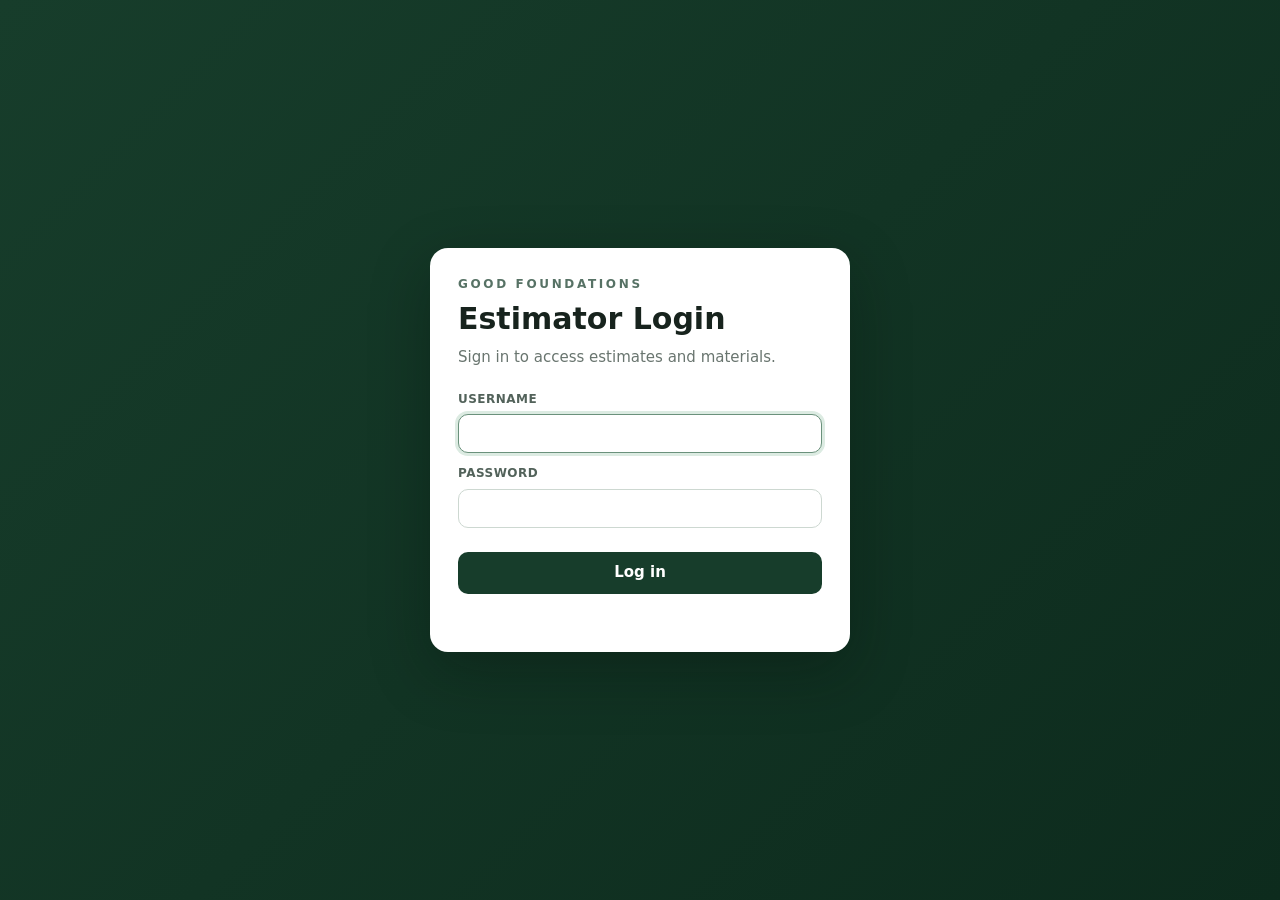
==== login.html @ 35bc96c8 "Add estimator login page" ====
<!doctype html>
<html lang="en">
<head>
<meta charset="utf-8" />
<meta name="viewport" content="width=device-width,initial-scale=1" />
<title>Good Foundations Login</title>
<link rel="stylesheet" href="styles.css" />
<style>
.login-shell{min-height:100vh;display:grid;place-items:center;padding:20px;background:linear-gradient(135deg,#173d2b,#0d2b1d)}
.login-card{width:min(420px,100%);background:white;border-radius:18px;padding:28px;box-shadow:0 20px 60px #06120b55}
.login-card h1{margin:4px 0 6px}.login-card p{margin:0 0 22px;color:#69756f}.login-card label{margin:12px 0}.login-card button{width:100%;margin-top:12px;background:#173d2b;color:white}.login-error{min-height:20px;color:#9a3f3f;font-size:13px;margin-top:10px}
</style>
</head>
<body>
<div class="login-shell">
  <form class="login-card" id="loginForm">
    <div class="eyebrow" style="color:#173d2b">GOOD FOUNDATIONS</div>
    <h1>Estimator Login</h1>
    <p>Sign in to access estimates and materials.</p>
    <label>Username<input id="username" autocomplete="username" autofocus></label>
    <label>Password<input id="password" type="password" autocomplete="current-password"></label>
    <button type="submit">Log in</button>
    <div class="login-error" id="loginError"></div>
  </form>
</div>
<script>
const AUTH_KEY='gf-authenticated';
if(sessionStorage.getItem(AUTH_KEY)==='yes') location.replace('index.html');
document.getElementById('loginForm').addEventListener('submit',e=>{
  e.preventDefault();
  const user=document.getElementById('username').value.trim();
  const pass=document.getElementById('password').value;
  if(user==='jimrutherford' && pass==='celtic1888'){
    sessionStorage.setItem(AUTH_KEY,'yes');
    location.replace('index.html');
  }else{
    document.getElementById('loginError').textContent='Incorrect username or password.';
  }
});
</script>
</body>
</html>
---- styles.css ----
:root{--ink:#17231d;--muted:#69756f;--line:#dce4df;--paper:#fff;--bg:#f3f6f4;--brand:#173d2b;--brand2:#245d43;--soft:#e9f0ec;--warn:#88520b}*{box-sizing:border-box}body{margin:0;font:15px/1.45 system-ui,-apple-system,BlinkMacSystemFont,"Segoe UI",sans-serif;color:var(--ink);background:var(--bg)}.topbar{background:linear-gradient(135deg,var(--brand),#0d2b1d);color:white;padding:24px max(24px,calc((100vw - 1180px)/2));display:flex;justify-content:space-between;gap:24px;align-items:center;box-shadow:0 8px 28px #173d2b22}.eyebrow{font-size:12px;letter-spacing:.22em;font-weight:800;opacity:.72}.topbar h1{font-size:34px;margin:2px 0}.topbar p{margin:0;opacity:.75}.top-actions{display:flex;gap:10px;flex-wrap:wrap}.nav-btn{display:inline-flex;align-items:center;justify-content:center;text-decoration:none;font-weight:750;border-radius:10px;padding:10px 14px}.shell{max-width:1180px;margin:24px auto 60px;padding:0 20px}.card{background:var(--paper);border:1px solid var(--line);border-radius:18px;padding:22px;margin-bottom:18px;box-shadow:0 4px 20px #16251c0a}.section-head{display:flex;align-items:center;justify-content:space-between;gap:16px;margin-bottom:16px}.section-head>div{display:flex;align-items:center;gap:10px}.section-head h2{font-size:19px;margin:0}.step{display:inline-grid;place-items:center;width:28px;height:28px;border-radius:9px;background:var(--soft);color:var(--brand);font-weight:800}.save-state{font-size:12px;color:var(--muted)}.grid{display:grid;gap:12px}.cols-4{grid-template-columns:repeat(4,1fr)}.cols-3{grid-template-columns:repeat(3,1fr)}label{display:grid;gap:6px;font-size:12px;font-weight:700;color:#52625a;text-transform:uppercase;letter-spacing:.04em}input,textarea,select{font:inherit;color:var(--ink);width:100%;border:1px solid #cdd8d1;border-radius:10px;background:white;padding:10px 11px;outline:none;text-transform:none;letter-spacing:normal;font-weight:500}input:focus,textarea:focus{border-color:#6b917c;box-shadow:0 0 0 3px #dcebe2}.customer-card>label{margin-top:12px}button{font:inherit;border:0;border-radius:10px;padding:10px 14px;cursor:pointer;font-weight:750}.primary{background:white;color:var(--brand)}.ghost{background:#ffffff15;color:white;border:1px solid #ffffff2b}.text-btn{background:var(--soft);color:var(--brand);padding:8px 10px}.icon-btn{background:transparent;font-size:26px;padding:0 8px}.table-wrap{overflow:auto;padding-bottom:190px;margin-bottom:-190px}table{width:100%;border-collapse:collapse;min-width:660px}th,td{text-align:left;padding:10px 8px;border-bottom:1px solid #edf1ee}th{font-size:11px;text-transform:uppercase;letter-spacing:.07em;color:#758179}.num{text-align:right}.row-input{border:0;background:#f8faf9;padding:8px}.desc{min-width:320px}.money{width:105px;text-align:right}.qty{width:82px;text-align:right}.suggest-cell{position:relative;overflow:visible}.suggestions{position:absolute;z-index:40;left:8px;right:8px;top:calc(100% - 4px);max-height:280px;overflow:auto;background:white;border:1px solid #cdd8d1;border-radius:12px;box-shadow:0 12px 30px #13251b26;padding:6px}.suggestions.hidden{display:none}.suggestion{display:flex;width:100%;justify-content:space-between;align-items:center;gap:16px;text-align:left;background:white;color:var(--ink);border-radius:8px;padding:9px 10px;font-weight:600}.suggestion:hover,.suggestion:focus{background:var(--soft)}.suggestion span{overflow:hidden;text-overflow:ellipsis;white-space:nowrap}.suggestion strong{font-size:12px;color:var(--brand);white-space:nowrap}.suggest-empty{padding:10px;color:var(--muted)}.remove{background:transparent;color:#9a4b4b;font-size:18px;padding:5px 9px}.subtotal{display:flex;justify-content:flex-end;gap:24px;padding:14px 8px 0;color:var(--muted)}.subtotal strong{color:var(--ink);min-width:100px;text-align:right}.split{display:grid;grid-template-columns:1.15fr .85fr;gap:18px}.split>.card{margin-bottom:18px}.totals-card{background:#fbfcfb}.summary-row{display:flex;justify-content:space-between;padding:8px 0;border-bottom:1px solid #edf1ee}.summary-row.discount{align-items:center}.summary-row.discount label{display:block}.summary-row.discount input{width:80px;text-align:right;padding:7px}.grand{display:flex;justify-content:space-between;align-items:end;margin-top:16px;padding-top:14px;border-top:2px solid var(--brand)}.grand strong{font-size:30px;color:var(--brand)}.margin-box{margin-top:14px;background:var(--soft);border-radius:12px;padding:13px;display:grid;grid-template-columns:1fr auto;gap:2px 10px}.margin-box strong{font-size:20px}.margin-box small{grid-column:1/-1;color:var(--muted)}.order-list{display:grid;gap:8px}.order-item{display:flex;justify-content:space-between;padding:9px 12px;background:#f7f9f8;border-radius:9px}.muted{color:var(--muted)}.modal{position:fixed;inset:0;background:#06120baa;display:grid;place-items:center;padding:20px;z-index:50}.modal.hidden{display:none}.modal-panel{width:min(720px,100%);max-height:80vh;overflow:auto;background:white;border-radius:18px;padding:22px}.archive-entry{display:grid;grid-template-columns:1fr auto;gap:4px 12px;padding:12px;border:1px solid var(--line);border-radius:12px;margin:8px 0}.archive-entry small{color:var(--muted)}.archive-actions{grid-row:1/3;grid-column:2;display:flex;gap:6px;align-items:center}.archive-actions button{padding:7px 10px}.archive-actions .load{background:var(--soft);color:var(--brand)}.archive-actions .delete{background:#f8eeee;color:#8c3a3a}.materials-toolbar{display:flex;gap:10px;align-items:center;margin-bottom:14px}.materials-toolbar input{flex:1}.materials-admin-table .admin-desc{min-width:420px}.materials-admin-table td{vertical-align:middle}.materials-count{margin:14px 4px 0}.materials-admin-table .row-input:focus{background:white}@media(max-width:800px){.topbar{align-items:flex-start;flex-direction:column}.cols-4,.cols-3,.split{grid-template-columns:1fr}.shell{padding:0 12px}.card{padding:16px;border-radius:14px}.top-actions{width:100%}.top-actions button,.top-actions .nav-btn{flex:1}.grand strong{font-size:26px}.suggestions{position:fixed;left:14px;right:14px;top:auto;bottom:14px;max-height:45vh}.materials-toolbar{align-items:stretch;flex-direction:column}.materials-admin-table .admin-desc{min-width:300px}}@media print{body{background:white}.topbar{background:white;color:black;box-shadow:none;border-bottom:2px solid #173d2b;padding:12mm 12mm 6mm}.top-actions,.step,.text-btn,.remove,.save-state,.order-card,.suggestions{display:none!important}.shell{max-width:none;margin:0;padding:5mm 12mm}.card{box-shadow:none;border:0;border-radius:0;padding:4mm 0;margin:0}.split{grid-template-columns:1fr}.customer-card input,.customer-card textarea,input,textarea{border:0;padding:2px 0}.table-wrap{overflow:visible;padding-bottom:0;margin-bottom:0}table{min-width:0}.totals-card{page-break-inside:avoid}.margin-box{display:none}}
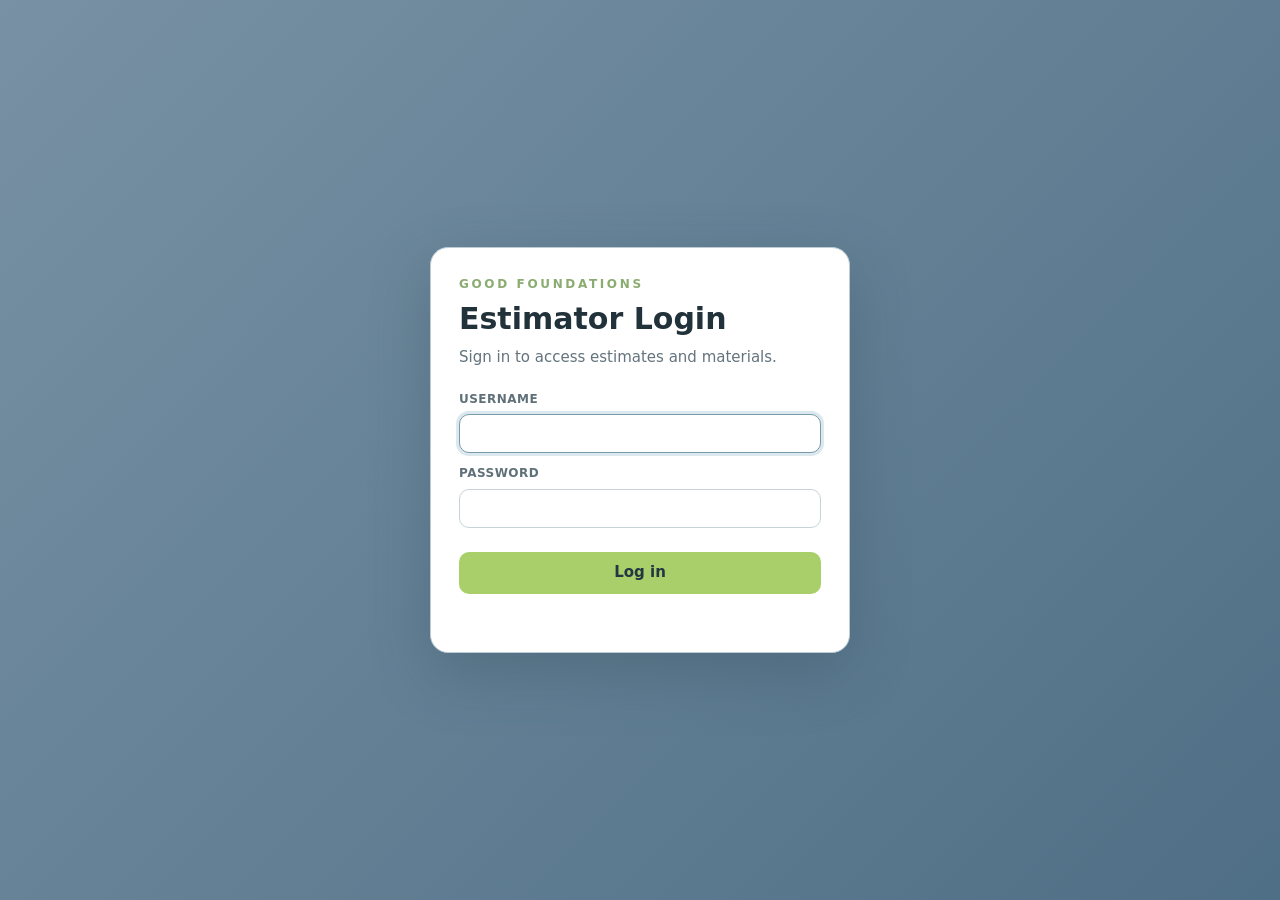
==== commit 5e4435f1: "Move estimator login to server session" ====
--- a/login.html
+++ b/login.html
@@ -5,36 +5,44 @@
 <meta name="viewport" content="width=device-width,initial-scale=1" />
 <title>Good Foundations Login</title>
 <link rel="stylesheet" href="styles.css" />
+<link rel="stylesheet" href="van-theme.css?v=1" />
 <style>
-.login-shell{min-height:100vh;display:grid;place-items:center;padding:20px;background:linear-gradient(135deg,#173d2b,#0d2b1d)}
-.login-card{width:min(420px,100%);background:white;border-radius:18px;padding:28px;box-shadow:0 20px 60px #06120b55}
-.login-card h1{margin:4px 0 6px}.login-card p{margin:0 0 22px;color:#69756f}.login-card label{margin:12px 0}.login-card button{width:100%;margin-top:12px;background:#173d2b;color:white}.login-error{min-height:20px;color:#9a3f3f;font-size:13px;margin-top:10px}
+.login-shell{min-height:100vh;display:grid;place-items:center;padding:20px;background:linear-gradient(135deg,#7891a4,#4f6f86)}
+.login-card{width:min(420px,100%);background:white;border-radius:18px;padding:28px;border:1px solid #bdcbd4;box-shadow:0 20px 60px #334b5b55}
+.login-card h1{margin:4px 0 6px}.login-card p{margin:0 0 22px;color:#64737d}.login-card label{margin:12px 0}.login-card button{width:100%;margin-top:12px;background:#a8cf6a;color:#243642}.login-error{min-height:20px;color:#9a3f3f;font-size:13px;margin-top:10px}.login-card .eyebrow{color:#5f8d3b!important}
 </style>
 </head>
 <body>
 <div class="login-shell">
   <form class="login-card" id="loginForm">
-    <div class="eyebrow" style="color:#173d2b">GOOD FOUNDATIONS</div>
+    <div class="eyebrow">GOOD FOUNDATIONS</div>
     <h1>Estimator Login</h1>
     <p>Sign in to access estimates and materials.</p>
     <label>Username<input id="username" autocomplete="username" autofocus></label>
     <label>Password<input id="password" type="password" autocomplete="current-password"></label>
-    <button type="submit">Log in</button>
+    <button type="submit" id="loginBtn">Log in</button>
     <div class="login-error" id="loginError"></div>
   </form>
 </div>
 <script>
 const AUTH_KEY='gf-authenticated';
 if(sessionStorage.getItem(AUTH_KEY)==='yes') location.replace('index.html');
-document.getElementById('loginForm').addEventListener('submit',e=>{
+document.getElementById('loginForm').addEventListener('submit',async e=>{
   e.preventDefault();
   const user=document.getElementById('username').value.trim();
   const pass=document.getElementById('password').value;
-  if(user==='jimrutherford' && pass==='celtic1888'){
+  const button=document.getElementById('loginBtn');
+  const error=document.getElementById('loginError');
+  error.textContent='';button.disabled=true;button.textContent='Signing in…';
+  try{
+    const response=await fetch('/api/login',{method:'POST',headers:{'Content-Type':'application/json'},credentials:'same-origin',body:JSON.stringify({username:user,password:pass})});
+    const data=await response.json().catch(()=>({}));
+    if(!response.ok)throw new Error(data.error||'Could not sign in.');
     sessionStorage.setItem(AUTH_KEY,'yes');
     location.replace('index.html');
-  }else{
-    document.getElementById('loginError').textContent='Incorrect username or password.';
+  }catch(err){
+    error.textContent=err.message||'Could not sign in.';
+    button.disabled=false;button.textContent='Log in';
   }
 });
 </script>
--- a/styles.css
+++ b/styles.css
@@ -1 +1 @@
-:root{--ink:#17231d;--muted:#69756f;--line:#dce4df;--paper:#fff;--bg:#f3f6f4;--brand:#173d2b;--brand2:#245d43;--soft:#e9f0ec;--warn:#88520b}*{box-sizing:border-box}body{margin:0;font:15px/1.45 system-ui,-apple-system,BlinkMacSystemFont,"Segoe UI",sans-serif;color:var(--ink);background:var(--bg)}.topbar{background:linear-gradient(135deg,var(--brand),#0d2b1d);color:white;padding:24px max(24px,calc((100vw - 1180px)/2));display:flex;justify-content:space-between;gap:24px;align-items:center;box-shadow:0 8px 28px #173d2b22}.eyebrow{font-size:12px;letter-spacing:.22em;font-weight:800;opacity:.72}.topbar h1{font-size:34px;margin:2px 0}.topbar p{margin:0;opacity:.75}.top-actions{display:flex;gap:10px;flex-wrap:wrap}.nav-btn{display:inline-flex;align-items:center;justify-content:center;text-decoration:none;font-weight:750;border-radius:10px;padding:10px 14px}.shell{max-width:1180px;margin:24px auto 60px;padding:0 20px}.card{background:var(--paper);border:1px solid var(--line);border-radius:18px;padding:22px;margin-bottom:18px;box-shadow:0 4px 20px #16251c0a}.section-head{display:flex;align-items:center;justify-content:space-between;gap:16px;margin-bottom:16px}.section-head>div{display:flex;align-items:center;gap:10px}.section-head h2{font-size:19px;margin:0}.step{display:inline-grid;place-items:center;width:28px;height:28px;border-radius:9px;background:var(--soft);color:var(--brand);font-weight:800}.save-state{font-size:12px;color:var(--muted)}.grid{display:grid;gap:12px}.cols-4{grid-template-columns:repeat(4,1fr)}.cols-3{grid-template-columns:repeat(3,1fr)}label{display:grid;gap:6px;font-size:12px;font-weight:700;color:#52625a;text-transform:uppercase;letter-spacing:.04em}input,textarea,select{font:inherit;color:var(--ink);width:100%;border:1px solid #cdd8d1;border-radius:10px;background:white;padding:10px 11px;outline:none;text-transform:none;letter-spacing:normal;font-weight:500}input:focus,textarea:focus{border-color:#6b917c;box-shadow:0 0 0 3px #dcebe2}.customer-card>label{margin-top:12px}button{font:inherit;border:0;border-radius:10px;padding:10px 14px;cursor:pointer;font-weight:750}.primary{background:white;color:var(--brand)}.ghost{background:#ffffff15;color:white;border:1px solid #ffffff2b}.text-btn{background:var(--soft);color:var(--brand);padding:8px 10px}.icon-btn{background:transparent;font-size:26px;padding:0 8px}.table-wrap{overflow:auto;padding-bottom:190px;margin-bottom:-190px}table{width:100%;border-collapse:collapse;min-width:660px}th,td{text-align:left;padding:10px 8px;border-bottom:1px solid #edf1ee}th{font-size:11px;text-transform:uppercase;letter-spacing:.07em;color:#758179}.num{text-align:right}.row-input{border:0;background:#f8faf9;padding:8px}.desc{min-width:320px}.money{width:105px;text-align:right}.qty{width:82px;text-align:right}.suggest-cell{position:relative;overflow:visible}.suggestions{position:absolute;z-index:40;left:8px;right:8px;top:calc(100% - 4px);max-height:280px;overflow:auto;background:white;border:1px solid #cdd8d1;border-radius:12px;box-shadow:0 12px 30px #13251b26;padding:6px}.suggestions.hidden{display:none}.suggestion{display:flex;width:100%;justify-content:space-between;align-items:center;gap:16px;text-align:left;background:white;color:var(--ink);border-radius:8px;padding:9px 10px;font-weight:600}.suggestion:hover,.suggestion:focus{background:var(--soft)}.suggestion span{overflow:hidden;text-overflow:ellipsis;white-space:nowrap}.suggestion strong{font-size:12px;color:var(--brand);white-space:nowrap}.suggest-empty{padding:10px;color:var(--muted)}.remove{background:transparent;color:#9a4b4b;font-size:18px;padding:5px 9px}.subtotal{display:flex;justify-content:flex-end;gap:24px;padding:14px 8px 0;color:var(--muted)}.subtotal strong{color:var(--ink);min-width:100px;text-align:right}.split{display:grid;grid-template-columns:1.15fr .85fr;gap:18px}.split>.card{margin-bottom:18px}.totals-card{background:#fbfcfb}.summary-row{display:flex;justify-content:space-between;padding:8px 0;border-bottom:1px solid #edf1ee}.summary-row.discount{align-items:center}.summary-row.discount label{display:block}.summary-row.discount input{width:80px;text-align:right;padding:7px}.grand{display:flex;justify-content:space-between;align-items:end;margin-top:16px;padding-top:14px;border-top:2px solid var(--brand)}.grand strong{font-size:30px;color:var(--brand)}.margin-box{margin-top:14px;background:var(--soft);border-radius:12px;padding:13px;display:grid;grid-template-columns:1fr auto;gap:2px 10px}.margin-box strong{font-size:20px}.margin-box small{grid-column:1/-1;color:var(--muted)}.order-list{display:grid;gap:8px}.order-item{display:flex;justify-content:space-between;padding:9px 12px;background:#f7f9f8;border-radius:9px}.muted{color:var(--muted)}.modal{position:fixed;inset:0;background:#06120baa;display:grid;place-items:center;padding:20px;z-index:50}.modal.hidden{display:none}.modal-panel{width:min(720px,100%);max-height:80vh;overflow:auto;background:white;border-radius:18px;padding:22px}.archive-entry{display:grid;grid-template-columns:1fr auto;gap:4px 12px;padding:12px;border:1px solid var(--line);border-radius:12px;margin:8px 0}.archive-entry small{color:var(--muted)}.archive-actions{grid-row:1/3;grid-column:2;display:flex;gap:6px;align-items:center}.archive-actions button{padding:7px 10px}.archive-actions .load{background:var(--soft);color:var(--brand)}.archive-actions .delete{background:#f8eeee;color:#8c3a3a}.materials-toolbar{display:flex;gap:10px;align-items:center;margin-bottom:14px}.materials-toolbar input{flex:1}.materials-admin-table .admin-desc{min-width:420px}.materials-admin-table td{vertical-align:middle}.materials-count{margin:14px 4px 0}.materials-admin-table .row-input:focus{background:white}@media(max-width:800px){.topbar{align-items:flex-start;flex-direction:column}.cols-4,.cols-3,.split{grid-template-columns:1fr}.shell{padding:0 12px}.card{padding:16px;border-radius:14px}.top-actions{width:100%}.top-actions button,.top-actions .nav-btn{flex:1}.grand strong{font-size:26px}.suggestions{position:fixed;left:14px;right:14px;top:auto;bottom:14px;max-height:45vh}.materials-toolbar{align-items:stretch;flex-direction:column}.materials-admin-table .admin-desc{min-width:300px}}@media print{body{background:white}.topbar{background:white;color:black;box-shadow:none;border-bottom:2px solid #173d2b;padding:12mm 12mm 6mm}.top-actions,.step,.text-btn,.remove,.save-state,.order-card,.suggestions{display:none!important}.shell{max-width:none;margin:0;padding:5mm 12mm}.card{box-shadow:none;border:0;border-radius:0;padding:4mm 0;margin:0}.split{grid-template-columns:1fr}.customer-card input,.customer-card textarea,input,textarea{border:0;padding:2px 0}.table-wrap{overflow:visible;padding-bottom:0;margin-bottom:0}table{min-width:0}.totals-card{page-break-inside:avoid}.margin-box{display:none}}
+:root{--ink:#17231d;--muted:#69756f;--line:#dce4df;--paper:#fff;--bg:#f3f6f4;--brand:#173d2b;--brand2:#245d43;--soft:#e9f0ec;--warn:#88520b}*{box-sizing:border-box}body{margin:0;font:15px/1.45 system-ui,-apple-system,BlinkMacSystemFont,"Segoe UI",sans-serif;color:var(--ink);background:var(--bg)}.topbar{background:linear-gradient(135deg,var(--brand),#0d2b1d);color:white;padding:24px max(24px,calc((100vw - 1180px)/2));display:flex;justify-content:space-between;gap:24px;align-items:center;box-shadow:0 8px 28px #173d2b22}.eyebrow{font-size:12px;letter-spacing:.22em;font-weight:800;opacity:.72}.topbar h1{font-size:34px;margin:2px 0}.topbar p{margin:0;opacity:.75}.top-actions{display:flex;gap:10px;flex-wrap:wrap}.nav-btn{display:inline-flex;align-items:center;justify-content:center;text-decoration:none;font-weight:750;border-radius:10px;padding:10px 14px}.shell{max-width:1180px;margin:24px auto 60px;padding:0 20px}.card{background:var(--paper);border:1px solid var(--line);border-radius:18px;padding:22px;margin-bottom:18px;box-shadow:0 4px 20px #16251c0a}.section-head{display:flex;align-items:center;justify-content:space-between;gap:16px;margin-bottom:16px}.section-head>div{display:flex;align-items:center;gap:10px}.section-head h2{font-size:19px;margin:0}.step{display:inline-grid;place-items:center;width:28px;height:28px;border-radius:9px;background:var(--soft);color:var(--brand);font-weight:800}.save-state{font-size:12px;color:var(--muted)}.grid{display:grid;gap:12px}.cols-4{grid-template-columns:repeat(4,1fr)}.cols-3{grid-template-columns:repeat(3,1fr)}label{display:grid;gap:6px;font-size:12px;font-weight:700;color:#52625a;text-transform:uppercase;letter-spacing:.04em}input,textarea,select{font:inherit;color:var(--ink);width:100%;border:1px solid #cdd8d1;border-radius:10px;background:white;padding:10px 11px;outline:none;text-transform:none;letter-spacing:normal;font-weight:500}input:focus,textarea:focus{border-color:#6b917c;box-shadow:0 0 0 3px #dcebe2}.customer-card>label{margin-top:12px}button{font:inherit;border:0;border-radius:10px;padding:10px 14px;cursor:pointer;font-weight:750}.primary{background:white;color:var(--brand)}.ghost{background:#ffffff15;color:white;border:1px solid #ffffff2b}.text-btn{background:var(--soft);color:var(--brand);padding:8px 10px}.icon-btn{background:transparent;font-size:26px;padding:0 8px}.table-wrap{overflow:auto;padding-bottom:190px;margin-bottom:-190px}table{width:100%;border-collapse:collapse;min-width:660px}th,td{text-align:left;padding:10px 8px;border-bottom:1px solid #edf1ee}th{font-size:11px;text-transform:uppercase;letter-spacing:.07em;color:#758179}.num{text-align:right}.row-input{border:0;background:#f8faf9;padding:8px}.desc{min-width:320px}.money{width:105px;text-align:right}.qty{width:82px;text-align:right}.suggest-cell{position:relative;overflow:visible}.suggestions{position:absolute;z-index:40;left:8px;right:8px;top:calc(100% - 4px);max-height:280px;overflow:auto;background:white;border:1px solid #cdd8d1;border-radius:12px;box-shadow:0 12px 30px #13251b26;padding:6px}.suggestions.hidden{display:none}.suggestion{display:flex;width:100%;justify-content:space-between;align-items:center;gap:16px;text-align:left;background:white;color:var(--ink);border-radius:8px;padding:9px 10px;font-weight:600}.suggestion:hover,.suggestion:focus{background:var(--soft)}.suggestion span{overflow:hidden;text-overflow:ellipsis;white-space:nowrap}.suggestion strong{font-size:12px;color:var(--brand);white-space:nowrap}.suggest-empty{padding:10px;color:var(--muted)}.remove{background:transparent;color:#9a4b4b;font-size:18px;padding:5px 9px}.subtotal{display:flex;justify-content:flex-end;gap:24px;padding:14px 8px 0;color:var(--muted)}.subtotal strong{color:var(--ink);min-width:100px;text-align:right}.split{display:grid;grid-template-columns:1.15fr .85fr;gap:18px}.split>.card{margin-bottom:18px}.totals-card{background:#fbfcfb}.summary-row{display:flex;justify-content:space-between;padding:8px 0;border-bottom:1px solid #edf1ee}.summary-row.discount{align-items:center}.summary-row.discount label{display:block}.summary-row.discount input{width:80px;text-align:right;padding:7px}.grand{display:flex;justify-content:space-between;align-items:end;margin-top:16px;padding-top:14px;border-top:2px solid var(--brand)}.grand strong{font-size:30px;color:var(--brand)}.margin-box{margin-top:14px;background:var(--soft);border-radius:12px;padding:13px;display:grid;grid-template-columns:1fr auto;gap:2px 10px}.margin-box strong{font-size:20px}.margin-box small{grid-column:1/-1;color:var(--muted)}.order-list{display:grid;gap:8px}.order-item{display:flex;justify-content:space-between;padding:9px 12px;background:#f7f9f8;border-radius:9px}.muted{color:var(--muted)}.modal{position:fixed;inset:0;background:#06120baa;display:grid;place-items:center;padding:20px;z-index:50}.modal.hidden{display:none}.modal-panel{width:min(720px,100%);max-height:80vh;overflow:auto;background:white;border-radius:18px;padding:22px}.archive-entry{display:grid;grid-template-columns:1fr auto;gap:4px 12px;padding:12px;border:1px solid var(--line);border-radius:12px;margin:8px 0}.archive-entry small{color:var(--muted)}.archive-actions{grid-row:1/3;grid-column:2;display:flex;gap:6px;align-items:center}.archive-actions button{padding:7px 10px}.archive-actions .load{background:var(--soft);color:var(--brand)}.archive-actions .delete{background:#f8eeee;color:#8c3a3a}.materials-toolbar{display:flex;gap:10px;align-items:center;margin-bottom:14px}.materials-toolbar input{flex:1}.materials-admin-table .admin-desc{min-width:420px}.materials-admin-table td{vertical-align:middle}.materials-count{margin:14px 4px 0}.materials-admin-table .row-input:focus{background:white}body.pdf-export{background:white;width:794px}body.pdf-export .topbar{background:white;color:black;box-shadow:none;border-bottom:2px solid var(--brand);padding:28px 34px 18px}body.pdf-export .top-actions,body.pdf-export .step,body.pdf-export .text-btn,body.pdf-export .remove,body.pdf-export .save-state,body.pdf-export .order-card,body.pdf-export .suggestions,body.pdf-export .margin-box,body.pdf-export .modal{display:none!important}body.pdf-export .shell{max-width:none;margin:0;padding:16px 34px 26px}body.pdf-export .card{box-shadow:none;border:0;border-radius:0;padding:12px 0;margin:0}body.pdf-export .split{grid-template-columns:1fr}body.pdf-export input,body.pdf-export textarea{border:0!important;box-shadow:none!important;padding:2px 0;background:white}body.pdf-export .table-wrap{overflow:visible;padding-bottom:0;margin-bottom:0}body.pdf-export table{min-width:0}body.pdf-export .totals-card{break-inside:avoid}body.pdf-export .topbar h1{font-size:28px}@media(max-width:800px){.topbar{align-items:flex-start;flex-direction:column}.cols-4,.cols-3,.split{grid-template-columns:1fr}.shell{padding:0 12px}.card{padding:16px;border-radius:14px}.top-actions{width:100%}.top-actions button,.top-actions .nav-btn{flex:1}.grand strong{font-size:26px}.suggestions{position:fixed;left:14px;right:14px;top:auto;bottom:14px;max-height:45vh}.materials-toolbar{align-items:stretch;flex-direction:column}.materials-admin-table .admin-desc{min-width:300px}}@media print{body{background:white}.topbar{background:white;color:black;box-shadow:none;border-bottom:2px solid #173d2b;padding:12mm 12mm 6mm}.top-actions,.step,.text-btn,.remove,.save-state,.order-card,.suggestions{display:none!important}.shell{max-width:none;margin:0;padding:5mm 12mm}.card{box-shadow:none;border:0;border-radius:0;padding:4mm 0;margin:0}.split{grid-template-columns:1fr}.customer-card input,.customer-card textarea,input,textarea{border:0;padding:2px 0}.table-wrap{overflow:visible;padding-bottom:0;margin-bottom:0}table{min-width:0}.totals-card{page-break-inside:avoid}.margin-box{display:none}}
--- a/van-theme.css
+++ b/van-theme.css
@@ -0,0 +1,95 @@
+:root{
+  --ink:#22323a;
+  --muted:#6b787e;
+  --line:#d3dde1;
+  --paper:#ffffff;
+  --bg:#edf2f4;
+  --brand:#486f86;
+  --brand2:#668f3e;
+  --soft:#eef5df;
+  --accent:#c7e28a;
+  --accent-strong:#86aa52;
+  --steel:#5b7f91;
+  --steel-dark:#365667;
+  --steel-soft:#e5ecef;
+}
+
+body{background:linear-gradient(180deg,#e7edef 0,#f3f6f7 280px,#edf2f4 100%)}
+.topbar{
+  background:linear-gradient(135deg,#638797 0,#4f7488 48%,#355669 100%);
+  color:#f7fbf2;
+  border-bottom:4px solid var(--accent);
+  box-shadow:0 8px 28px #3656672b;
+}
+.topbar .eyebrow,.topbar h1{color:#d9efaa}
+.topbar .eyebrow{opacity:1;text-shadow:0 1px 0 #2e4f5d55}
+.topbar p{color:#eef4f6;opacity:.9}
+.topbar .ghost{background:#ffffff18;color:#f5f8f9;border-color:#ffffff38}
+.topbar .ghost:hover,.topbar .ghost:focus{background:#ffffff28;border-color:#d9efaa88}
+.primary{background:var(--accent);color:#294554;box-shadow:0 2px 8px #263f4c22}
+.primary:hover,.primary:focus{background:#d5eca3}
+
+.card{border-color:#d0dbe0;box-shadow:0 5px 20px #38566510}
+.step{background:var(--accent);color:#345565;box-shadow:inset 0 0 0 1px #a9c66f}
+.text-btn{background:#e9f2d8;color:#365b70}
+.text-btn:hover,.text-btn:focus{background:#dcebbd}
+
+label{color:#5f7078}
+input,textarea,select{border-color:#c6d3d9;background:#fff}
+input:focus,textarea:focus,select:focus{border-color:#789bab;box-shadow:0 0 0 3px #dbe8ed}
+.row-input{background:#f4f7f8}
+.suggestion:hover,.suggestion:focus{background:#eef5df}
+.suggestion strong{color:#5d8739}
+
+.grand{border-top-color:var(--brand)}
+.grand strong{color:#416b83}
+.bill-cost-row{background:#e8eef1!important}
+.margin-box{background:#edf4e2}
+
+.bom-setting-card{border-color:#c7d5db;background:#f6f8f9;box-shadow:0 4px 14px #3856650d}
+.bom-setting-card.trade-setting-card{background:#f3f6f7}
+.bom-setting-card.markup-setting-card,.bom-setting-card.tool-markup-setting-card{background:#eef5df;border-color:#c9d9a6}
+.setting-kicker,.profit-label{color:#668f3e}
+.setting-control input,.setting-control select{border-color:#bfcfd5;color:#416b83}
+.setting-result{border-top-color:#d9e2e6}
+.setting-result strong{color:#668f3e}
+
+.bom-total-card{border-color:#ced9de;box-shadow:0 4px 14px #3856650d}
+.bom-bill-total,.tool-cost-total-card{background:#f2f5f6}
+.bom-quote-total-card,.tool-quote-total-card{background:#eef5df;border-color:#c9d9a6}
+.bom-total-card strong{color:#416b83}
+.material-profit-card{border-color:#cbd9cf;background:linear-gradient(135deg,#eaf1f4 0,#f5f8ee 100%)}
+.material-profit-card #materialProfit,.material-profit-card #toolProfit{color:#416b83}
+.profit-rate strong{color:#668f3e}
+.material-profit-card p{border-top-color:#d8e2dc}
+
+.order-summary{border-color:#c8d5da;background:#f5f8f9}
+.order-summary-row.discount strong{color:#668f3e}
+.order-summary-row.grand{background:#eef5df}
+.order-summary-row.grand strong{color:#416b83}
+.order-pdf-brand{color:#668f3e}
+.order-pdf-table th,.order-pdf-summary div:last-child{background:#eef5df}
+
+.supplier-dot.linked{background:#86aa52}
+.product-thumb:hover,.product-thumb:focus{border-color:#8fac65;box-shadow:0 0 0 3px #edf4df}
+.product-thumb-empty{background:#eef2f4;color:#87969d}
+.supplier-product-title,.supplier-open small{color:#5f873c}
+.sku-code{background:#edf2f4;color:#385566}
+.supplier-badge{background:#edf4df;color:#496d37}
+.supplier-linked-row{background:linear-gradient(90deg,#eef3f5 0,#fff 30%)}
+
+.remove{color:#a14f4f}
+.modal{background:#263c47bb}
+.archive-actions .load{background:#e9f2d8;color:#365b70}
+
+body.pdf-export{background:white}
+body.pdf-export .topbar{background:white;color:#22323a;border-bottom-color:#486f86;box-shadow:none}
+body.pdf-export .topbar h1,body.pdf-export .topbar .eyebrow{color:#365667}
+body.pdf-export .topbar p{color:#6b787e}
+
+@media print{
+  body{background:white}
+  .topbar{background:white;color:#22323a;border-bottom-color:#486f86;box-shadow:none}
+  .topbar h1,.topbar .eyebrow{color:#365667}
+  .topbar p{color:#6b787e}
+}
